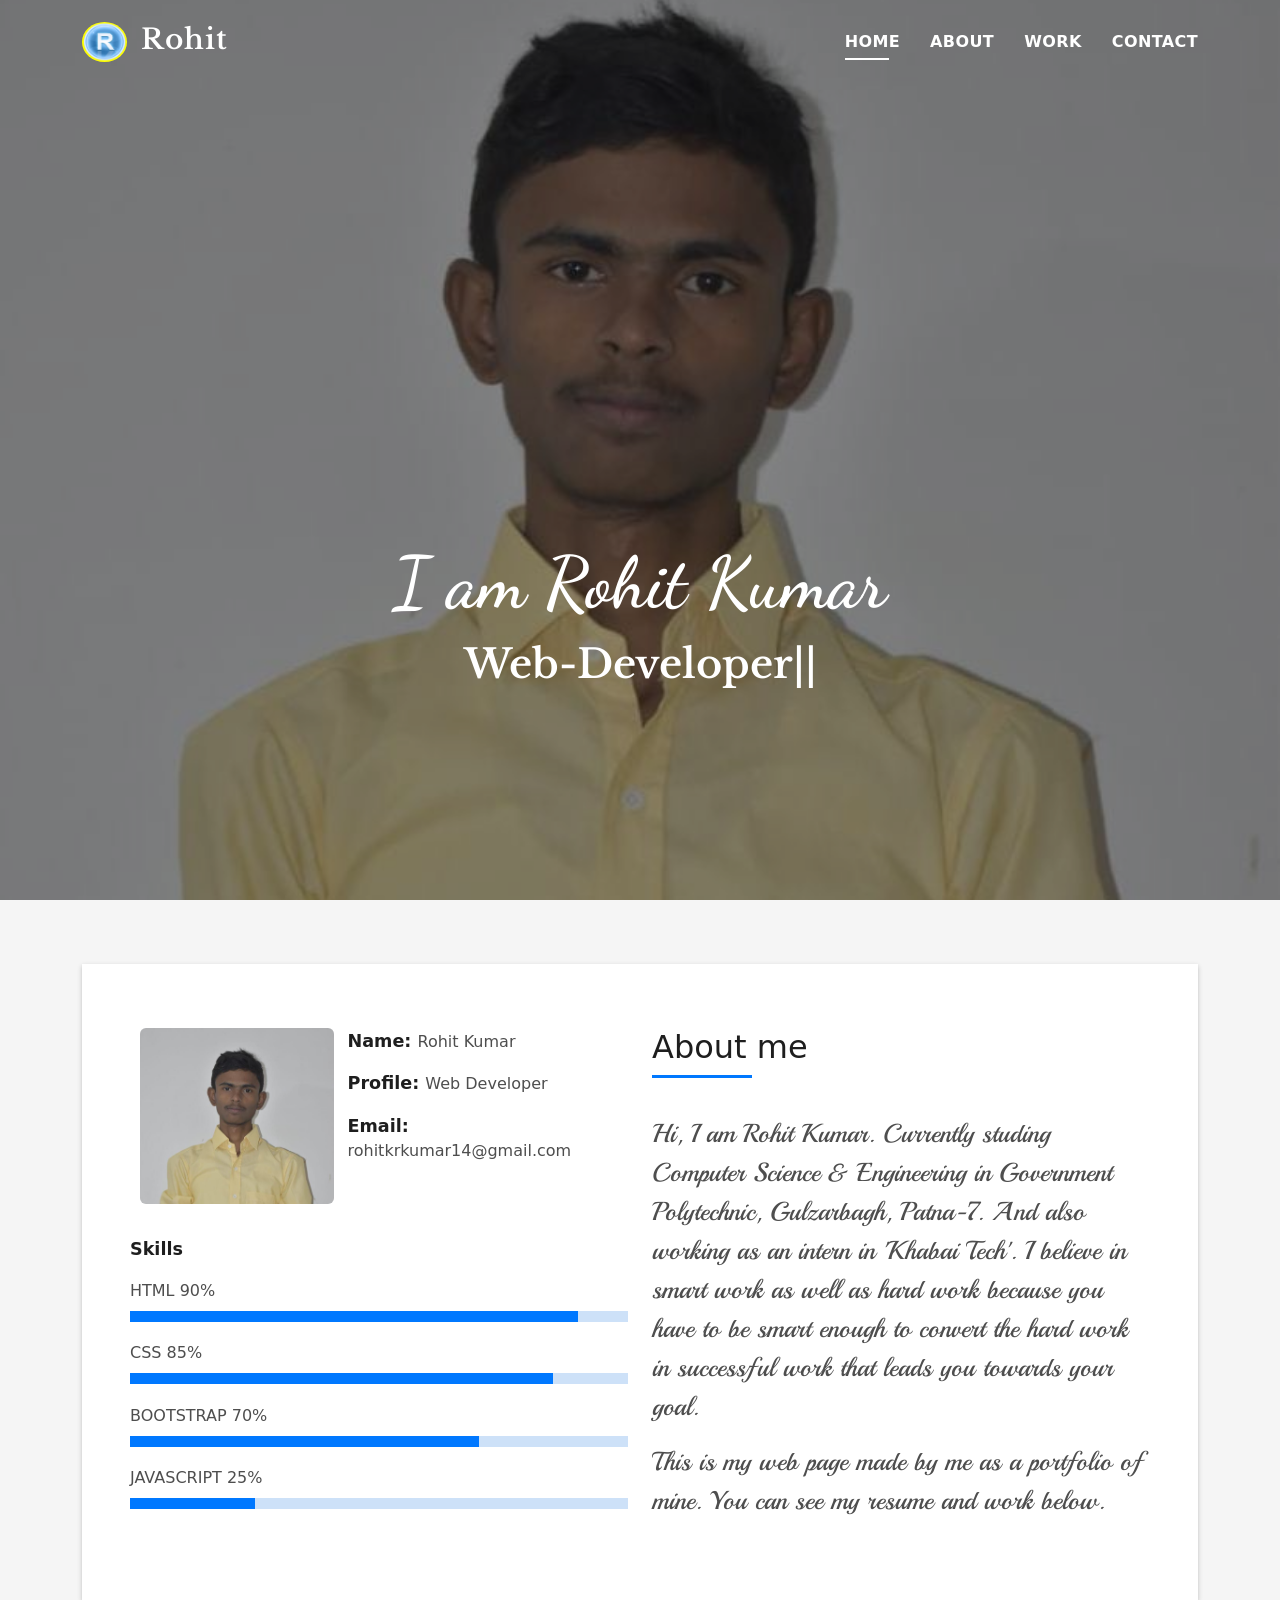
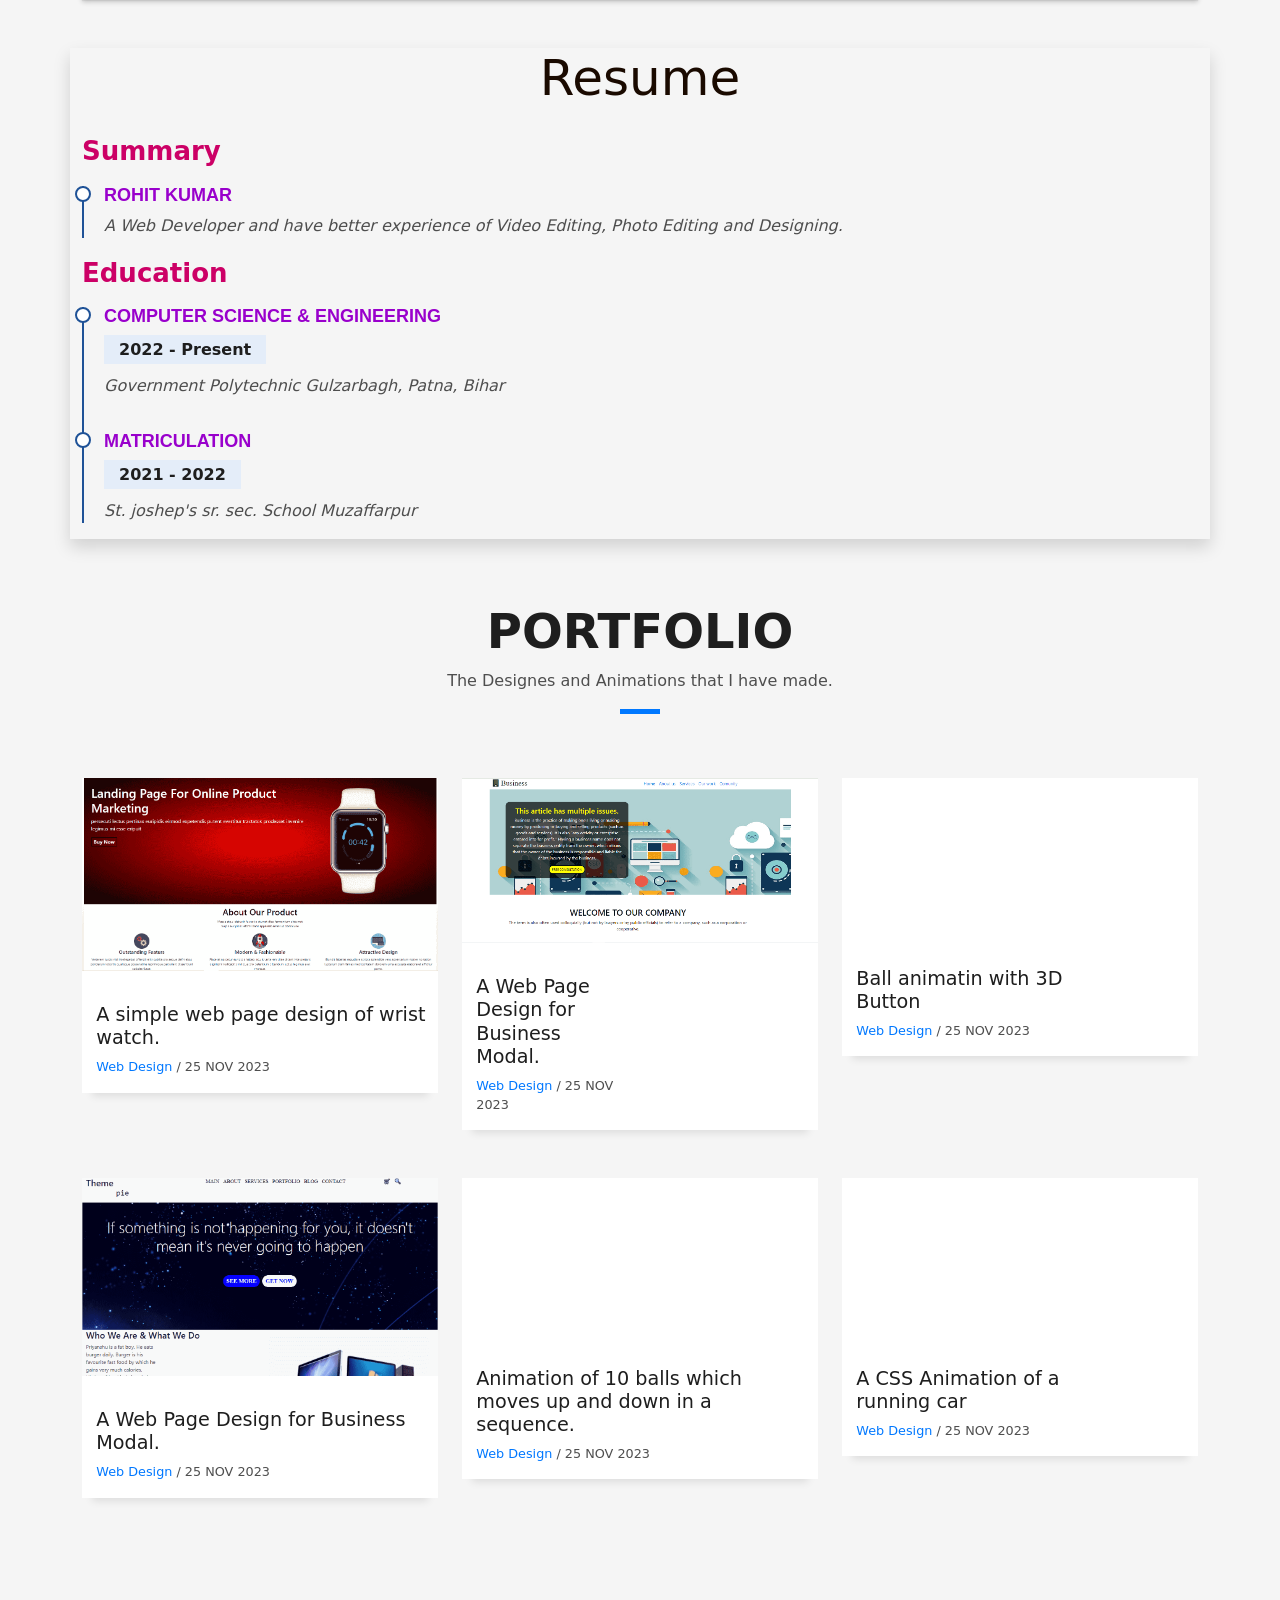
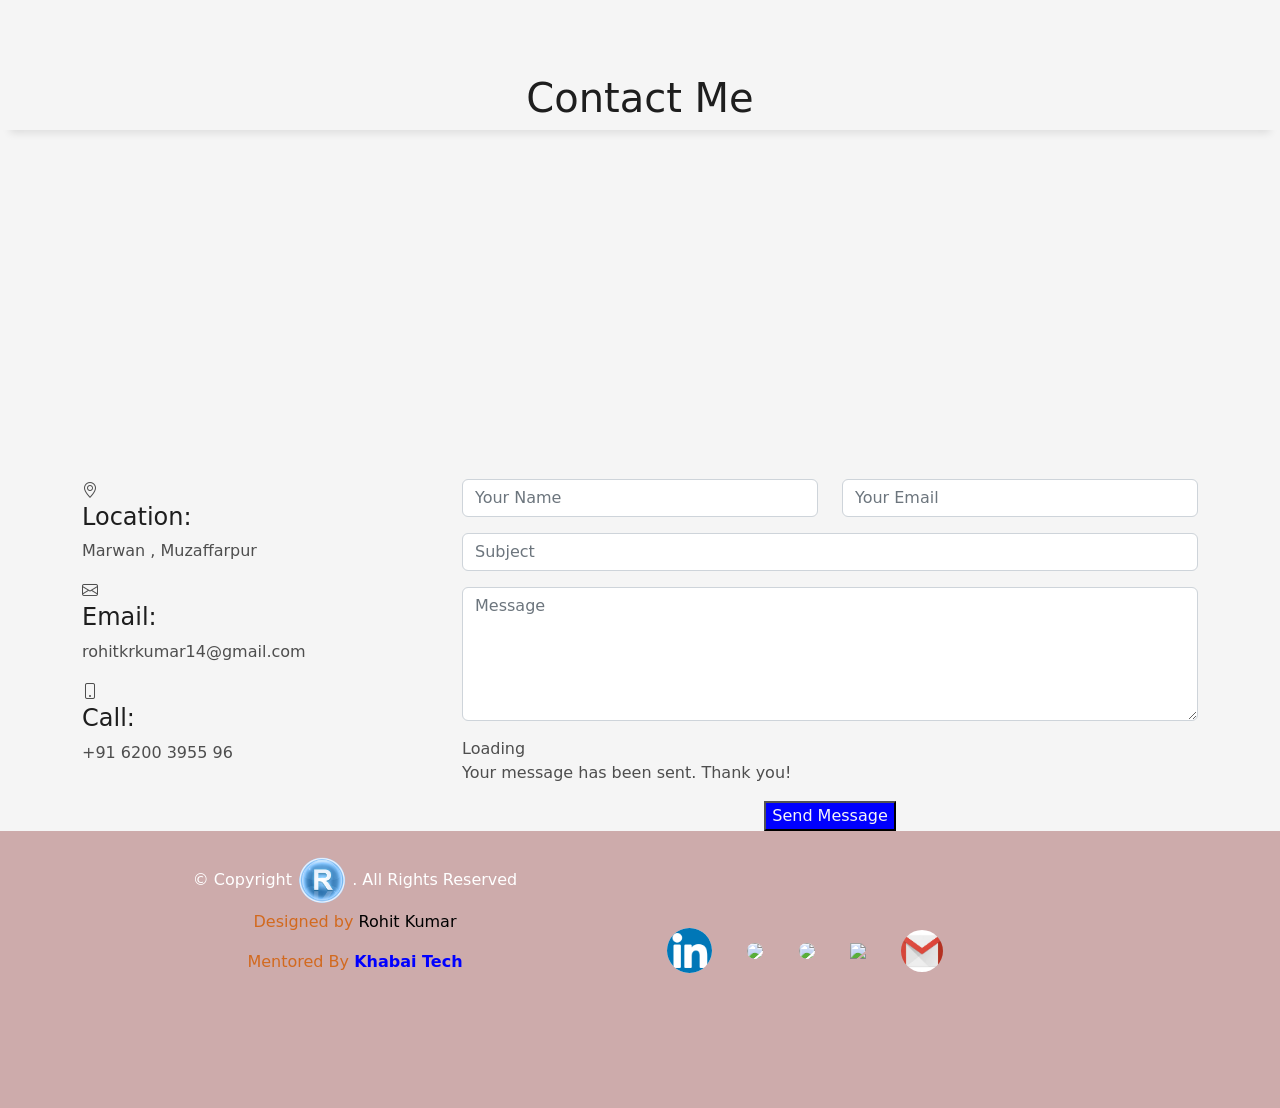
==== index.html @ 353c6ad2 "Add files via upload" ====
<!DOCTYPE html>
<html lang="en">

<head>
  <meta charset="utf-8">
  <meta content="width=device-width, initial-scale=1.0" name="viewport">
  <meta name="viewport" content="width=device-width, initial-scale=1.0">
  <title>RK </title>
  <meta content="" name="description">
  <meta content="" name="keywords">
 <!-- Favicons -->
 <link href="rohit.png" rel="icon">
 <link href="rohit.png" rel="rohit">

 
  <!-- Google Fonts -->
  <link rel="preconnect" href="https://fonts.googleapis.com"><link rel="preconnect" href="https://fonts.gstatic.com" crossorigin>
  <link href="https://fonts.googleapis.com/css2?family=Dancing+Script&family=Kaushan+Script&family=Libre+Baskerville:ital@0;1&family=Playball&family=Shrikhand&display=swap" rel="stylesheet">

  <!-- Vendor CSS Files -->
  <link href="assets/vendor/bootstrap/css/bootstrap.min.css" rel="stylesheet">
  <link href="assets/vendor/bootstrap-icons/bootstrap-icons.css" rel="stylesheet">
  <link href="assets/vendor/glightbox/css/glightbox.min.css" rel="stylesheet">
  <link href="assets/vendor/swiper/swiper-bundle.min.css" rel="stylesheet">

  <!-- Template Main CSS File -->
  <link href="assets/css/style.css" rel="stylesheet">

  
</head>

<body>
  
  <!-- ======= Header ======= -->
  <header id="header" class="fixed-top">
    <div class="container d-flex align-items-center justify-content-between">

      <h1 class="logo">
        <a href="index.html ">
        <img src="R.png" width="45px" 
        style="background-color: yellow;
         border-radius: 50%;
          margin-right: 5px;">
           Rohit
         </a>
       </h1>

      <nav id="navbar" class= "nav-menu navbar">
        <ul>
          <li><a class="nav-link scrollto active" href="#hero">Home</a></li>
          <li><a class="nav-link scrollto" href="#about">About</a></li>
          <li><a class="nav-link scrollto " href="#work">Work</a></li>
          <li><a class="nav-link scrollto" href="#contact">Contact</a></li>
        </ul>
        <i class="bi bi-list mobile-nav-toggle d-xl-none"></i>
      </nav><!-- .navbar -->


    </div>
  </header><!-- End Header -->

  <!-- ======= Hero Section ======= -->
  <div id="hero" class="hero route bg-image" style="background-image: url(rohit.png)">
    <div class="overlay-itro"></div>
    <div class="hero-content display-table">
      <div class="table-cell">
        <div class="container">
          <h1 class="hero-title " >I am Rohit Kumar</h1>
          <p class="hero-subtitle">
            <span class="typed" data-typed-items="Web-Developer,  Freelancer, web Designer "></span></p>
        </div>
      </div>
    </div>
  </div><!-- End Hero Section -->

  <main id="main">

    <!-- ======= About Section ======= -->
    <section id="about" class="about-mf sect-pt4 route">
      <div class="container">
        <div class="row">
          <div class="col-sm-12">
            <div class="box-shadow-full">
              <div class="row">
                <div class="col-md-6">
                  <div class="row">
                    <div class="col-sm-6 col-md-5">
                      <div class="about-img">
                        <img src="rohit.png" class="img-fluid rounded b-shadow-a" alt="">
                      </div>
                    </div>
                    <div class="col-sm-6 col-md-7">
                      <div class="about-info">
                        <p><span class="title-s">Name: </span>
                         <span>Rohit Kumar</span></p>
                        <p><span class="title-s">Profile: </span>
                         <span>Web Developer</span></p>
                        <p><span class="title-s">Email: </span>
                         <span>rohitkrkumar14@gmail.com</span></p>
                      </div>
                    </div>
                  </div>
                  <div class="skill-mf">
                    <p class="title-s">Skills</p>
                    <span>HTML</span>
                     <span >90%</span>
                    <div class="progress">
                      <div class="progress-bar" role="progressbar" style="width: 90%;" aria-valuenow="90" aria-valuemin="0" aria-valuemax="100">
                      </div>
                    </div>
                    <span>CSS</span>
                     <span >85%</span>
                    <div class="progress">
                      <div class="progress-bar" role="progressbar" style="width: 85%" aria-valuenow="85" aria-valuemin="0" aria-valuemax="100">
                      </div>
                    </div>
                    <span>BOOTSTRAP</span>
                   <span >70%</span>
                    <div class="progress">
                      <div class="progress-bar" role="progressbar" style="width: 70%" aria-valuenow="80" aria-valuemin="0" aria-valuemax="100">
                      </div>
                    </div>
                    <span>JAVASCRIPT</span> 
                    <span >25%</span>
                    <div class="progress">
                      <div class="progress-bar" role="progressbar" style="width: 25%" aria-valuenow="20" aria-valuemin="0" aria-valuemax="100">
                      </div>
                    </div>
                  </div>
                </div>
                <div class="col-md-6">
                  <div class="about-me pt-4 pt-md-0">
                    <div class="title-box-2">
                      <h5 class="title-left">
                        About me
                      </h5>
                    </div>
                    <p class="lead">
                      Hi, I am Rohit Kumar. Currently studing Computer Science & Engineering in Government Polytechnic, Gulzarbagh, Patna-7.
                      And also working as an intern in 'Khabai Tech'.
                      I believe in smart work as well as hard work because you have to be smart enough to convert the hard work in successful work that leads you towards your goal.
                    </p>
                    <p class="lead">
                      This is my web page made by me as a portfolio of mine. You can see my resume and work below.
                    </p>
                  </div>
                </div>
              </div>
            </div>
          </div>
        </div>
      </div>
    </section><!-- End About Section -->

    <!-- ======= Resume Section ======= -->
    <section id="resume" class="resume">
      <div class="container shadow">

        <div class="section-title">
          <h2>Resume</h2>
        </div>

        <div class="row">
          <div class="col-lg-12" data-aos="fade-up">
            <h3 class="resume-title">Summary</h3>
            <div class="resume-item pb-0">
              <h4>Rohit Kumar</h4>
              <p><em>A Web Developer and have better experience of Video Editing, Photo Editing and Designing. </em></p>
            </div>

            <h3 class="resume-title">Education</h3>
            <div class="resume-item">
              <h4>Computer Science & Engineering</h4>
              <h5>2022 - Present </h5>
              <p><em>Government Polytechnic Gulzarbagh, Patna, Bihar</em></p>
            </div>
            <div class="resume-item">
              <h4>Matriculation</h4>
              <h5>2021 - 2022</h5>
              <p><em>St. joshep's sr. sec. School Muzaffarpur </em></p>
            </div>
          </div>
    </section><!-- End Resume Section -->


     <!-- ======= Portfolio Section ======= -->
     <section id="work" class="portfolio-mf sect-pt4 route">
        <div class="container">
          <div class="row">
            <div class="col-sm-12">
              <div class="title-box text-center">
                <h3 class="title-a">
                  PORTFOLIO
                </h3>
                <p class="subtitle-a">
                  The Designes and Animations that I have made. 
                </p>
                <div class="line-mf"></div>
              </div>
            </div>
          </div>
  
          <div class="row">
            <div class="col-md-4">
              <div class="work-box">
                <a href="web development/task 17.html" data-gallery="portfolioGallery" class="portfolio-lightbox">
                  <div class="work-img">
                    <img src="web development/image/img2.png" alt="" class="img-fluid">
                  </div>
                </a>
                <div class="work-content">
                  <div class="row">
                    <div class="col-sm-12">
                      <h3 class="w-title">A simple web page design of wrist watch.</h3>
                      <div class="w-more">
                        <span class="w-ctegory">Web Design</span> / <span class="w-date">25 NOV 2023</span>
                      </div>
                    </div>
                  </div>
                </div>
              </div>
            </div>
  
            <div class="col-md-4">
              <div class="work-box">
                <a href="web development/task 18.html" data-gallery="portfolioGallery" class="portfolio-lightbox">
                  <div class="work-img">
                    <img src="web development/image/img3.png" alt="" class="img-fluid">
                  </div>
                </a>
                <div class="work-content">
                  <div class="row">
                    <div class="col-sm-6">
                      <h3 class="w-title">A Web Page Design for Business Modal. </h3>
                      <div class="w-more">
                        <span class="w-ctegory">Web Design</span> / <span class="w-date">25 NOV 2023
                        </span>
                      </div>
                    </div>
                  </div>
                </div>
              </div>
            </div>
  
            <div class="col-md-4">
              <div class="work-box">
                <a href="web development\9.html" data-gallery="portfolioGallery" class="portfolio-lightbox">
                  <div class="work-img">
                    <video src="web development/video/video3.mp4" alt="" class="img-fluid" autoplay loop muted >
                  </div>
                </a>
                <div class="work-content">
                  <div class="row">
                    <div class="col-sm-8">
                      <h2 class="w-title">Ball animatin with 3D Button</h2>
                      <div class="w-more">
                        <span class="w-ctegory">Web Design</span> / <span class="w-date">25 NOV 2023</span>
                      </div>



                    </div>
                  </div>
                </div>
              </div>
            </div>
  
            <div class="col-md-4">
              <div class="work-box">
                <a href="web development/task 16.html"  data-gallery="portfolioGallery" class="portfolio-lightbox">
                  <div class="work-img">
                    <img src="web development/image/img4.png" alt="" class="img-fluid">
                  </div>
                </a>
                <div class="work-content">
                  <div class="row">
                    <div class="col-sm-12">
                      <h3 class="w-title">A Web Page Design for Business Modal.</h3>
                      <div class="w-more">
                        <span class="w-ctegory">Web Design</span> / <span class="w-date">25 NOV 2023</span>
                      </div>
                    </div>
                  </div>
                </div>
              </div>
            </div>
  
            <div class="col-md-4">
              <div class="work-box">
                <a href="web development/\animation.html" data-gallery="portfolioGallery" class="portfolio-lightbox">
                  <div class="work-img">
                    <video src="web development/video/video 1.mp4" alt="" class="img-fluid" autoplay loop muted>
                  </div>
                </a>
                <div class="work-content">
                  <div class="row">
                    <div class="col-sm-12">
                      <h2 class="w-title">Animation of 10 balls which moves up and down in a sequence.</h2>
                      <div class="w-more">
                        <span class="w-ctegory">Web Design</span> / <span class="w-date">25 NOV 2023</span>
                      </div>
                    </div>
                  </div>
                </div>
              </div>
            </div>
  
            <div class="col-md-4">
              <div class="work-box">
                <a href="web development/Car Animation/runningcar.html" data-gallery="portfolioGallery" class="portfolio-lightbox">
                  <div class="work-img">
                    <video src="web development\video\video2.mp4" alt="" class="img-fluid" autoplay loop muted >
                  </div>
                </a>
                <div class="work-content">
                  <div class="row">
                    <div class="col-sm-8">
                      <h2 class="w-title">A CSS Animation of a running car</h2>
                      <div class="w-more">
                        <span class="w-ctegory">Web Design</span> / <span class="w-date">25 NOV 2023</span>
                      </div>
                    </div>
                  </div>
                </div>
              </div>
            </div>
          </div>
        </div>
      </section><!-- End Portfolio Section -->
  
 
    
    <!-- ======= Contact Section ======= -->
    <section id="contact" 
    class="paralax-mf footer-paralax bg-image sect-mt4 route"
     style="background-image: url(assets/img/overlay-bg.jpg)">
    <div class="container">
      <div class="row">
        <div class="col-md-12 text-center">
          <a href="https://forms.gle/oG49TF4eo2z2kjm16" target="_blank">
            <h5 style="font-size: 40px;"> Contact Me</h5> 
          </a>

        </div>
      </div>
    </div>
  </section><!-- End Contact Section -->

  </main><!-- End #main -->



  <main id="main">

    <!-- ======= Contact Section ======= -->
    <section id="contact" class="contact">
      <div class="container" data-aos="fade-up">
<br>
        <div>
          <iframe style="border:0; width: 100%; height: 270px;" src="https://www.google.com/maps/embed?pb=!1m18!1m12!1m3!1d14331.11323734601!2d85.25343724571246!3d26.10615445289122!2m3!1f0!2f0!3f0!3m2!1i1024!2i768!4f13.1!3m3!1m2!1s0x39ed3d7870c22b85%3A0xbe3c3d494495d2d5!2sMarwan%2C%20Bihar%20843005!5e0!3m2!1sen!2sin!4v1701175951190!5m2!1sen!2sin" frameborder="0" allowfullscreen></iframe>
        </div>

        <div class="row mt-5">

          <div class="col-lg-4">
            <div class="info">
              <div class="address">
                <i class="bi bi-geo-alt"></i>
                <h4>Location:</h4>
                <p>Marwan , Muzaffarpur</p>
              </div>

              <div class="email">
                <i class="bi bi-envelope"></i>
                <h4>Email:</h4>
                <p>rohitkrkumar14@gmail.com</p>
              </div>

              <div class="phone">
                <i class="bi bi-phone"></i>
                <h4>Call:</h4>
                <p>+91 6200 3955 96</p>
              </div>

            </div>

          </div>

          <div class="col-lg-8 mt-5 mt-lg-0">

            <form action="forms/contact.php" method="post" role="form" class="php-email-form">
              <div class="row">
                <div class="col-md-6 form-group">
                  <input type="text" name="name" class="form-control" id="name" placeholder="Your Name" required>
                </div>
                <div class="col-md-6 form-group mt-3 mt-md-0">
                  <input type="email" class="form-control" name="email" id="email" placeholder="Your Email" required>
                </div>
              </div>
              <div class="form-group mt-3">
                <input type="text" class="form-control" name="subject" id="subject" placeholder="Subject" required>
              </div>
              <div class="form-group mt-3">
                <textarea class="form-control" name="message" rows="5" placeholder="Message" required></textarea>
              </div>
              <div class="my-3">
                <div class="loading">Loading</div>
                <div class="error-message"></div>
                <div class="sent-message">Your message has been sent. Thank you!</div>
              </div>
              <div class="text-center"><button style="background-color: blue; color:whitesmoke;"  type="submit">Send Message</button></div>
            </form>

          </div>

        </div>

      </div>
    </section><!-- End Contact Section -->

  </main>
  <footer 
style="background-color: rgb(205, 171, 171)">
<div class="container">
  <div class="row" >
    <div class="col-sm-6">
      <div class="copyright-box">
     
        <p class="copyright">&copy; Copyright <a href="#"> 
      <img id="logo" src="R.png" width="50px">
        </a> . All Rights Reserved</p>
        <div class="credits" style="color: chocolate;">
          Designed by <font color="black">Rohit Kumar</font>
        </p>
        <p> Mentored By 
          <a href="https://khabaitech.com/" target="_blank" style="color: blue;">
            Khabai Tech
          </a> 
        </p>
      
</div>

</div>
</div>
</div>
</div>
    <div id="social_media" class="col-sm-6 pt-5">
      <a href="https://www.linkedin.com/in/rohit-kumar-72b9a329a?utm_source=share&utm_campaign=share_via&utm_content=profile&utm_medium=android_app"  target="_blank">
     <img style="background: white; border-radius:50px" 
        src="LINKDIN.png" height ="45px">
      </a>
      <a href="https://www.instagram.com/" target="_blank">
      <img  style="background: white; border-radius:50px" 
      src="https://cdn.pixabay.com/photo/2021/06/15/12/17/instagram-6338401_1280.png" width="42px">
     </a>
     <a href="https://twitter.com/i/flow/login?input_flow_data=%7B%22requested_variant%22%3A%22eyJsYW5nIjoiZW4ifQ%3D%3D%22%7D" target="_blank">
      <img  style="background: white; border-radius:50px" 
     src="https://e1.pngegg.com/pngimages/20/649/png-clipart-twitter-os-x-yosemite-icon-twitter-tweeter-logo-thumbnail.png" width="42px">
      </a>
     <a href="https://www.facebook.com/" target="_blank">
        <img src="https://upload.wikimedia.org/wikipedia/commons/thumb/0/05/Facebook_Logo_%282019%29.png/1024px-Facebook_Logo_%282019%29.png" width="42px">
</a>
</a>
<a href="mailto:rohitkrkumar14@gmail.com" target="_blank">
<img  style="background: white; border-radius:50px"
src="[data-uri]" width="42px">  
</a>
 </div>
    </div>
  </div>

</footer>



  <div id="preloader"></div>
  <a href="#" class="back-to-top d-flex align-items-center justify-content-center"><i class="bi bi-arrow-up-short"></i></a>

  <!-- Vendor JS Files -->
  <script src="assets/vendor/glightbox/js/glightbox.min.js"></script>
  <script src="assets/vendor/typed.js/typed.min.js"></script>

  <!-- Template Main JS File -->
  <script src="assets/js/main.js"></script>


  
<div id="preloader"></div>
<a href="#" class="back-to-top d-flex align-items-center justify-content-center">
  <i class="bi bi-arrow-up-short"></i></a>


  <!-- Vendor JS Files -->
  <script src="assets/vendor/purecounter/purecounter_vanilla.js"></script>
  <script src="assets/vendor/aos/aos.js"></script>
  <script src="assets/vendor/bootstrap/js/bootstrap.bundle.min.js"></script>
  <script src="assets/vendor/glightbox/js/glightbox.min.js"></script>
  <script src="assets/vendor/isotope-layout/isotope.pkgd.min.js"></script>
  <script src="assets/vendor/swiper/swiper-bundle.min.js"></script>
  <script src="assets/vendor/waypoints/noframework.waypoints.js"></script>
  <script src="assets/vendor/php-email-form/validate.js"></script>

  <!-- Template Main JS File -->
  <script src="assets/js/main.js"></script>


 
</body>
</html>
---- assets/css/style.css ----
/**
* Template Name: DevFolio
/*--------------------------------------------------------------
# General
--------------------------------------------------------------*/
body {
  background-color: #f5f5f5;
  color: #4e4e4e;
}

h1,
h2,
h3,
h4,
h5,
h6 {
  color: #1e1e1e;
}

a {
  color: #1e1e1e;
  text-decoration: none;
  transition: all 0.5s ease-in-out;
}

a:hover {
  color: #0078ff;
  text-decoration: none;
  transition: all 0.5s ease-in-out;
}

.p-r {
  position: relative;
}

.color-a {
  text-decoration: none;
  color: #0078ff;
}

.color-d {
  color: #f5f5f5;
}

.color-text-a {
  text-decoration: none;
  color: #4e4e4e;
}

.box-shadow,
.card-blog,
.work-box,
.service-box,
.paralax-mf {
  box-shadow: 0 13px 8px -10px rgba(0, 0, 0, 0.1);
}

.box-shadow-a,
.button:hover {
  text-decoration: none;
  box-shadow: 0 0 0 4px #cde1f8;
}

.display-5 {
  font-size: 2.5rem;
  font-weight: 300;
  line-height: 1.1;
}

.display-6 {
  font-size: 2rem;
  font-weight: 300;
  line-height: 1.1;
}

.avatar {
  width: 32px;
  height: 32px;
  margin-right: 4px;
  overflow: hidden;
}

.bg-image {
  background-repeat: no-repeat;
  background-attachment: fixed;
  background-size: cover;
  background-position: center center;
}

@media (max-width: 1024px) {
  .bg-image {
    background-attachment: fixed;
  }
}

.overlay-mf {
  background-color: #0078ff;
}

.overlay-mf {
  position: absolute;
  top: 0;
  left: 0px;
  padding: 0;
  height: 100%;
  width: 100%;
  opacity: 0.7;
}

.paralax-mf {
  position: relative;
  padding: 8rem 0;
}

.display-table {
  width: 100%;
  height: 100%;
  display: table;
}

.table-cell {
  display: table-cell;
  vertical-align: middle;
}

/*--/ Sections /--*/
.sect-4 {
  padding: 4rem 0;
}

.sect-pt4 {
  padding-top: 4rem;
}

.sect-mt4 {
  margin-top: 4rem;
}

/*--/ Title s /--*/
.title-s {
  font-weight: 600;
  color: #1e1e1e;
  font-size: 1.1rem;
}

/*--/ Title A /--*/
.title-box {
  margin-bottom: 4rem;
}

.title-a {
  text-decoration: none;
  font-size: 3rem;
  font-weight: bold;
  text-transform: uppercase;
}

.subtitle-a {
  text-decoration: none;
  color: #4e4e4e;
}

.line-mf {
  width: 40px;
  height: 5px;
  background-color: #0078ff;
  margin: 0 auto;
}

/*--/ Title Left /--*/
.title-box-2 {
  margin-bottom: 3rem;
}

.title-left {
  font-size: 2rem;
  position: relative;
}

.title-left:before {
  content: "";
  position: absolute;
  height: 3px;
  background-color: #0078ff;
  width: 100px;
  bottom: -12px;
}

/*------/ Box /------*/
.box-pl2 {
  padding-left: 2rem;
}

.box-shadow-full {
  padding: 3rem 1.25rem;
  position: relative;
  background-color: #fff;
  margin-bottom: 3rem;
  z-index: 2;
  box-shadow: 0 1px 1px 0 rgba(0, 0, 0, 0.06), 0 2px 5px 0 rgba(0, 0, 0, 0.2);
}

@media (min-width: 768px) {
  .box-shadow-full {
    padding: 3rem;
  }
}

/*------/ Socials /------*/
.socials {
  padding: 1.5rem 0;
}

.socials ul li {
  display: inline-block;
}

.socials .ico-circle {
  height: 40px;
  width: 40px;
  font-size: 1.2rem;
  border-radius: 50%;
  line-height: 1.6;
  margin: 0 15px 0 0;
  box-shadow: 0 0 0 3px #0078ff;
  transition: all 500ms ease;
}

.socials .ico-circle:hover {
  background-color: #0078ff;
  color: #fff;
  box-shadow: 0 0 0 3px #cde1f8;
  transition: all 500ms ease;
}

/*------/ Ul resect /------*/
.ul-resect,
.widget-tags ul,
.widget-sidebar .list-sidebar,
.box-comments .list-comments,
.blog-wrapper .post-meta ul,
.list-ico,
.socials ul {
  list-style: none;
  padding-left: 0;
  margin-bottom: 0;
}

.list-ico {
  line-height: 2;
}

.list-ico span {
  color: #0078ff;
  margin-right: 10px;
}

/*------/ Ico Circle /------*/
.ico-circle {
  height: 100px;
  width: 100px;
  font-size: 2rem;
  border-radius: 50%;
  line-height: 1.55;
  margin: 0 auto;
  text-align: center;
  box-shadow: 0 0 0 10px #0078ff;
  display: block;
}

/*------/ Owl Carousel /------*/
.owl-theme .owl-dots {
  text-align: center;
  margin-top: 18px;
}

.owl-theme .owl-dots .owl-dot {
  display: inline-block;
}

.owl-theme .owl-dots .owl-dot span {
  width: 18px;
  height: 7px;
  margin: 5px 5px;
  background: #cde1f8;
  border: 0px solid #cde1f8;
  display: block;
  transition: all 0.6s ease-in-out;
  cursor: pointer;
}

.owl-theme .owl-dots .owl-dot:hover span {
  background-color: #cde1f8;
}

.owl-theme .owl-dots .owl-dot.active span {
  background-color: #1B1B1B;
  width: 25px;
}

/*--/ Scrolltop s /--*/
.scrolltop-mf {
  position: relative;
  display: none;
}

.scrolltop-mf span {
  z-index: 999;
  position: fixed;
  width: 42px;
  height: 42px;
  background-color: #0078ff;
  opacity: 0.7;
  font-size: 1.6rem;
  line-height: 1.5;
  text-align: center;
  color: #fff;
  top: auto;
  left: auto;
  right: 30px;
  bottom: 50px;
  cursor: pointer;
  border-radius: 50%;
}

/*--------------------------------------------------------------
# Back to top button
--------------------------------------------------------------*/
.back-to-top {
  position: fixed;
  visibility: hidden;
  opacity: 0;
  right: 15px;
  bottom: 15px;
  z-index: 996;
  background: #0078ff;
  width: 40px;
  height: 40px;
  border-radius: 50px;
  transition: all 0.4s;
}

.back-to-top i {
  font-size: 28px;
  color: #fff;
  line-height: 0;
}

.back-to-top:hover {
  background: #298eff;
  color: #fff;
}

.back-to-top.active {
  visibility: visible;
  opacity: 1;
}

/*--------------------------------------------------------------
# Header
--------------------------------------------------------------*/
#header {
  transition: all 0.5s;
  z-index: 997;
  padding: 20px 0;
}

#header .logo {
  font-size: 28px;
  margin: 0;
  padding: 0;
  font-weight: 600;
  letter-spacing: 1px;
}

#header .logo a {
  color: #fff;
}

#header .logo img {
  max-height: 40px;
}

#header.header-scrolled {
  background: rgba(0, 0, 0, 0.9);
  padding: 12px 0;
}
header h1{
 font-family: 'Libre Baskerville', serif;
}

/*--------------------------------------------------------------
# Navigation Menu
--------------------------------------------------------------*/
/**
* Desktop Navigation 
*/
.navbar {
  padding: 0;
}

.navbar ul {
  margin: 0;
  padding: 0;
  display: flex;
  list-style: none;
  align-items: center;
}

.navbar li {
  position: relative;
}

.navbar>ul>li {
  white-space: nowrap;
  padding: 10px 0 10px 30px;
}

.navbar a,
.navbar a:focus {
  display: flex;
  align-items: center;
  justify-content: space-between;
  color: #fff;
  font-size: 16px;
  font-weight: 600;
  padding: 0;
  white-space: nowrap;
  transition: 0.3s;
  letter-spacing: 0.4px;
  position: relative;
  text-transform: uppercase;
}

.navbar a i,
.navbar a:focus i {
  font-size: 12px;
  line-height: 0;
  margin-left: 5px;
}

.navbar>ul>li>a:before {
  content: "";
  position: absolute;
  width: 100%;
  height: 2px;
  bottom: -6px;
  left: 0;
  width: 0;
  background-color: #fff;
  visibility: hidden;
  transition: all 0.3s ease-in-out 0s;
}

.navbar a:hover:before,
.navbar li:hover>a:before,
.navbar .active:before {
  visibility: visible;
  width: 80%;
}

.navbar a:hover,
.navbar .active,
.navbar .active:focus,
.navbar li:hover>a {
  color: #fff;
}

.navbar .dropdown ul {
  display: block;
  position: absolute;
  left: 30px;
  top: calc(100% + 30px);
  margin: 0;
  padding: 10px 0;
  z-index: 99;
  opacity: 0;
  visibility: hidden;
  background: #fff;
  box-shadow: 0px 0px 30px rgba(127, 137, 161, 0.25);
  transition: 0.3s;
}

.navbar .dropdown ul li {
  min-width: 200px;
}

.navbar .dropdown ul a {
  padding: 10px 20px;
  font-size: 14px;
  text-transform: none;
  color: #4e4e4e;
}

.navbar .dropdown ul a i {
  font-size: 12px;
}

.navbar .dropdown ul a:hover,
.navbar .dropdown ul .active:hover,
.navbar .dropdown ul li:hover>a {
  color: #0078ff;
}

.navbar .dropdown:hover>ul {
  opacity: 1;
  top: 100%;
  visibility: visible;
}

.navbar .dropdown .dropdown ul {
  top: 0;
  left: calc(100% - 30px);
  visibility: hidden;
}

.navbar .dropdown .dropdown:hover>ul {
  opacity: 1;
  top: 0;
  left: 100%;
  visibility: visible;
}

@media (max-width: 1366px) {
  .navbar .dropdown .dropdown ul {
    left: -90%;
  }

  .navbar .dropdown .dropdown:hover>ul {
    left: -100%;
  }
}

/**
* Mobile Navigation 
*/
.mobile-nav-toggle {
  color: #fff;
  font-size: 28px;
  cursor: pointer;
  display: none;
  line-height: 0;
  transition: 0.5s;
}

@media (max-width: 991px) {
  .mobile-nav-toggle {
    display: block;
  }

  .navbar ul {
    display: none;
  }
}

.navbar-mobile {
  position: fixed;
  overflow: hidden;
  top: 0;
  right: 0;
  left: 0;
  bottom: 0;
  background: rgba(78, 78, 78, 0.9);
  transition: 0.3s;
  z-index: 999;
}

.navbar-mobile .mobile-nav-toggle {
  position: absolute;
  top: 15px;
  right: 15px;
}

.navbar-mobile ul {
  display: block;
  position: absolute;
  top: 55px;
  right: 15px;
  bottom: 15px;
  left: 15px;
  padding: 10px 0;
  background-color: black;
  overflow-y: auto;
  transition: 0.3s;
}

.navbar-mobile>ul>li {
  padding: 0;
}

.navbar-mobile a:hover:before,
.navbar-mobile li:hover>a:before,
.navbar-mobile .active:before {
  visibility: hidden;
}

.navbar-mobile a,
.navbar-mobile a:focus {
  padding: 10px 20px;
  font-size: 15px;
  color: #4e4e4e;
}

.navbar-mobile a:hover,
.navbar-mobile .active,
.navbar-mobile li:hover>a {
  color: #0078ff;
}

.navbar-mobile .getstarted,
.navbar-mobile .getstarted:focus {
  margin: 15px;
}

.navbar-mobile .dropdown ul {
  position: static;
  display: none;
  margin: 10px 20px;
  padding: 10px 0;
  z-index: 99;
  opacity: 1;
  visibility: visible;
  background: #fff;
  box-shadow: 0px 0px 30px rgba(127, 137, 161, 0.25);
}

.navbar-mobile .dropdown ul li {
  min-width: 200px;
}

.navbar-mobile .dropdown ul a {
  padding: 10px 20px;
}

.navbar-mobile .dropdown ul a i {
  font-size: 12px;
}

.navbar-mobile .dropdown ul a:hover,
.navbar-mobile .dropdown ul .active:hover,
.navbar-mobile .dropdown ul li:hover>a {
  color: #0078ff;
}

.navbar-mobile .dropdown>.dropdown-active {
  display: block;
}

/*--------------------------------------------------------------
# Hero Section
--------------------------------------------------------------*/
.hero {
  height: 100vh;
  position:relative;
  color: #fff;
}
 

.hero .hero-content {
  text-align: center;
  position: absolute;
}

.hero .overlay-itro {
  background-color: rgba(0, 0, 0, 0.4);
  position: absolute;
  top: 0;
   left: 0px;
  padding: 0;
  height: 100%;
  width: 100%;
  opacity: 0.9;
}

.hero .hero-title {
  padding-top: 350px;
  color: #fff;
  font-weight: 600;
  font-size: 3rem;
  font-family: 'Dancing Script', cursive;
}

@media (min-width: 768px) {
  .hero .hero-title {
    font-size: 4.5rem;
  }
}

.hero .hero-subtitle {
  font-size: 1.5rem;
  font-weight: 600;
  font-family: 'Libre Baskerville', serif;
}

@media (min-width: 768px) {
  .hero .hero-subtitle {
    font-size: 2.5rem;
  }
}

.hero .text-slider-items {
  display: none;
}

.hero-single {
  height: 350px;
}

.hero-single .hero-content {
  margin-top: 30px;
}

.hero-single .hero-title {
  text-transform: uppercase;
  font-size: 3rem;
}

@media (min-width: 768px) {
  .hero-single .hero-title {
    font-size: 3.5rem;
  }
}

.hero-single .breadcrumb {
  background-color: transparent;
  color: #0078ff;
}

.hero-single .breadcrumb .breadcrumb-item:before {
  color: #cde1f8;
}

.hero-single .breadcrumb .breadcrumb-item.active {
  color: #cde1f8;
}

.hero-single .breadcrumb a {
  color: #fff;
}

/*--------------------------------------------------------------
# About
--------------------------------------------------------------*/
.about-mf .box-shadow-full {
  padding-top: 4rem;
  padding-bottom: 4rem;
}

.about-mf .about-img {
  margin-bottom: 2rem;
}

.about-mf .about-img img {
  margin-left: 10px;
}

@media (min-width: 767px) {
  .about-mf .box-pl2 {
    margin-top: 3rem;
    padding-left: 0rem;
  }
}

.skill-mf span {
  color: #4e4e4e;
}

.skill-mf .progress {
  background-color: #cde1f8;
  margin: 0.5rem 0 1.2rem 0;
  border-radius: 0;
  height: 0.7rem;
}

.skill-mf .progress .progress-bar {
  height: 0.7rem;
  background-color: #0078ff;
}
.lead{
  font-size: 26px;
  font-family: 'Playball', cursive;
}
/*--------------------------------------------------------------
# Resume
--------------------------------------------------------------*/
.resume h2 {
  color:   #1a0a00;
  font-size: 50px;
  text-align: center;
}
.resume .resume-title {
  font-size: 26px;
  font-weight: 700;
  margin-top: 20px;
  margin-bottom: 20px;
  color: #cc0066;
}

.resume .resume-item {
  padding: 0 0 20px 20px;
  margin-top: -2px;
  border-left: 2px solid #1f5297;
  position: relative;
}

.resume .resume-item h4 {
  line-height: 18px;
  font-size: 18px;
  font-weight: 600;
  text-transform: uppercase;
  font-family: "Poppins", sans-serif;
  color: #9900cc;
  margin-bottom: 10px;
}

.resume .resume-item h5 {
  font-size: 16px;
  background: #e4edf9;
  padding: 5px 15px;
  display: inline-block;
  font-weight: 600;
  margin-bottom: 10px;
}

.resume .resume-item ul {
  padding-left: 20px;
}

.resume .resume-item ul li {
  padding-bottom: 10px;
}

.resume .resume-item:last-child {
  padding-bottom: 0;
}

.resume .resume-item::before {
  content: "";
  position: absolute;
  width: 16px;
  height: 16px;
  border-radius: 50px;
  left: -9px;
  top: 0;
  background: #fff;
  border: 2px solid #1f5297;
}
/*--------------------------------------------------------------
# Portfolio
--------------------------------------------------------------*/
.work-box {
  margin-bottom: 3rem;
  -webkit-backface-visibility: hidden;
  backface-visibility: hidden;
  background-color: #fff;
}

.work-box:hover img,.work-box:hover video{
  transform: scale(1.3);
}

.work-img {
  display: block;
  overflow: hidden ;
}

.work-img img,.work-img video {
  transition: all 1s;
}

.work-content {
  padding: 2rem 3% 1rem 4%;
}

.work-content .w-more {
  color: #4e4e4e;
  font-size: 0.8rem;
}

.work-content .w-more .w-ctegory {
  color: #0078ff;
}

.work-content .w-like {
  font-size: 2.5rem;
  color: #0078ff;
  float: right;
}

.work-content .w-like a {
  color: #0078ff;
}

.work-content .w-like .num-like {
  font-size: 0.7rem;
}

.w-title {
  font-size: 1.2rem;
}

/*--------------------------------------------------------------
# Contact
--------------------------------------------------------------*/
.footer-paralax {
  padding: 4rem 0 0 0;
}

.contact-mf {
  margin-top: 4rem;
}

/*--------------------------------------------------------------
# Footer
--------------------------------------------------------------*/
footer {
  text-align: center;
  color: white;
  padding: 25px 0;
}

footer .copyright {
  margin-bottom: 0.3rem;
}

footer .credits {
  margin-bottom: 0;
}

footer .credits a {
  color: yellow;
  font-weight: bold;
}
#social_media a{
  margin-right: 30px;
  position:relative;
   left: 500px;
   bottom: 110px;

}
#social_media img:hover{
  transform: scale(1.1);
  background: black;
  border-radius: 50%;
  border: 1px solid white;
  padding: 15px;
  box-shadow: 0px 0px 5px 5px rgba(0, 0, 0, 0.4);
}
#logo:hover{
  transform: scale(1.08);
  background: white;
  border-radius: 50%;
  border: 1px solid black;
  box-shadow: 0px 0px 5px 5px rgba(0, 0, 0, 0.4);
}
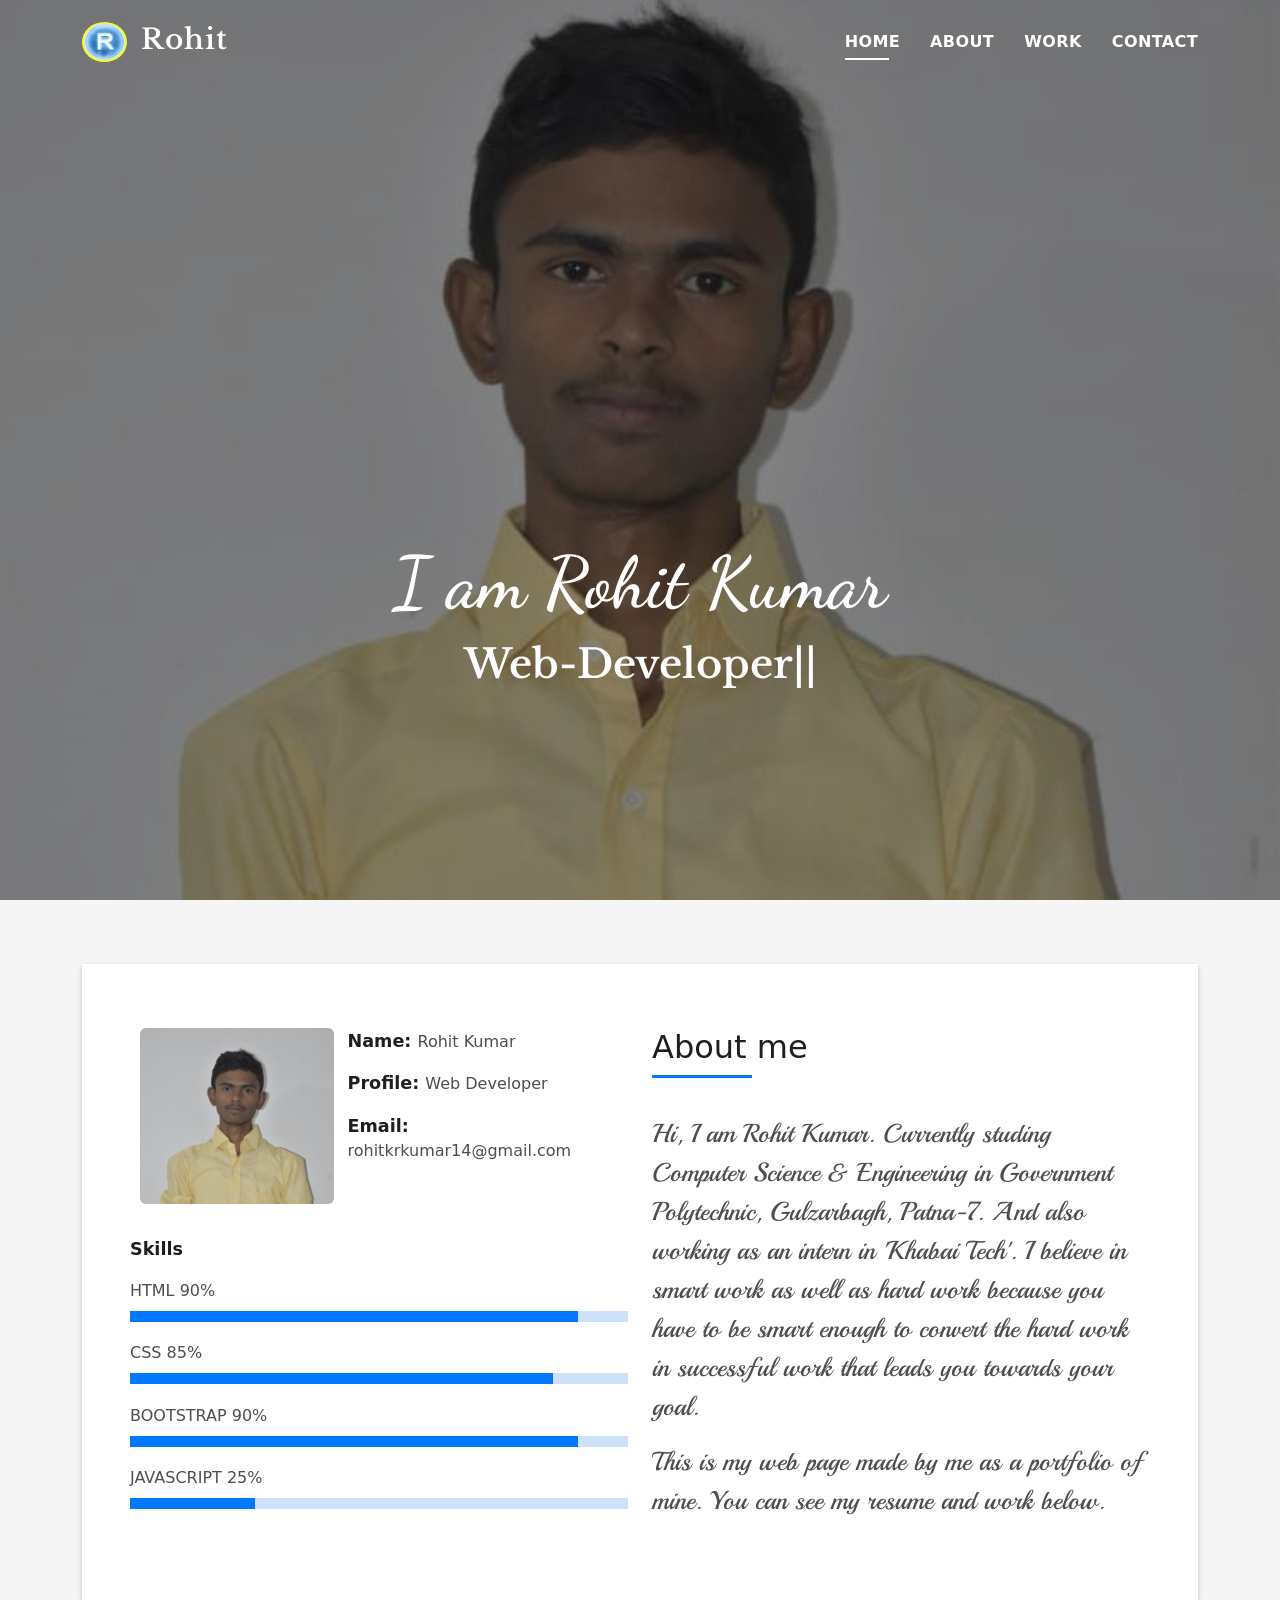
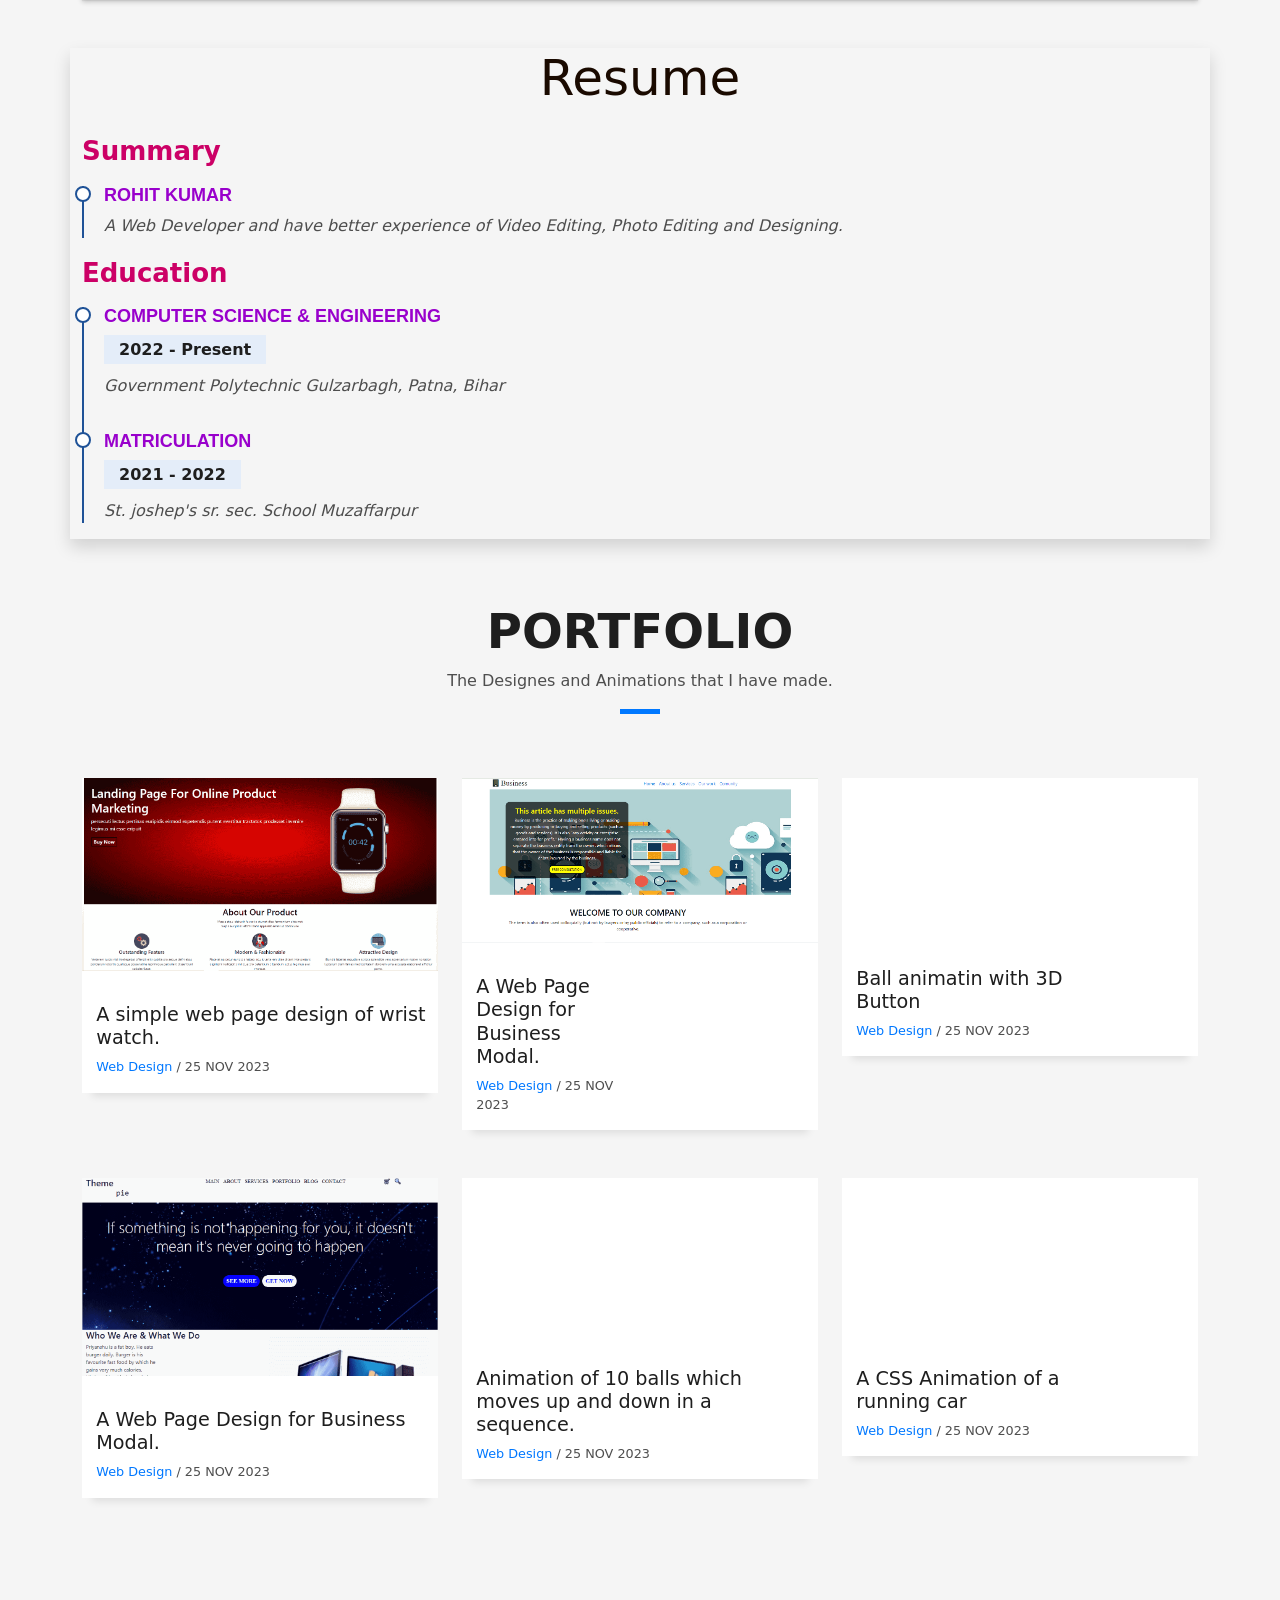
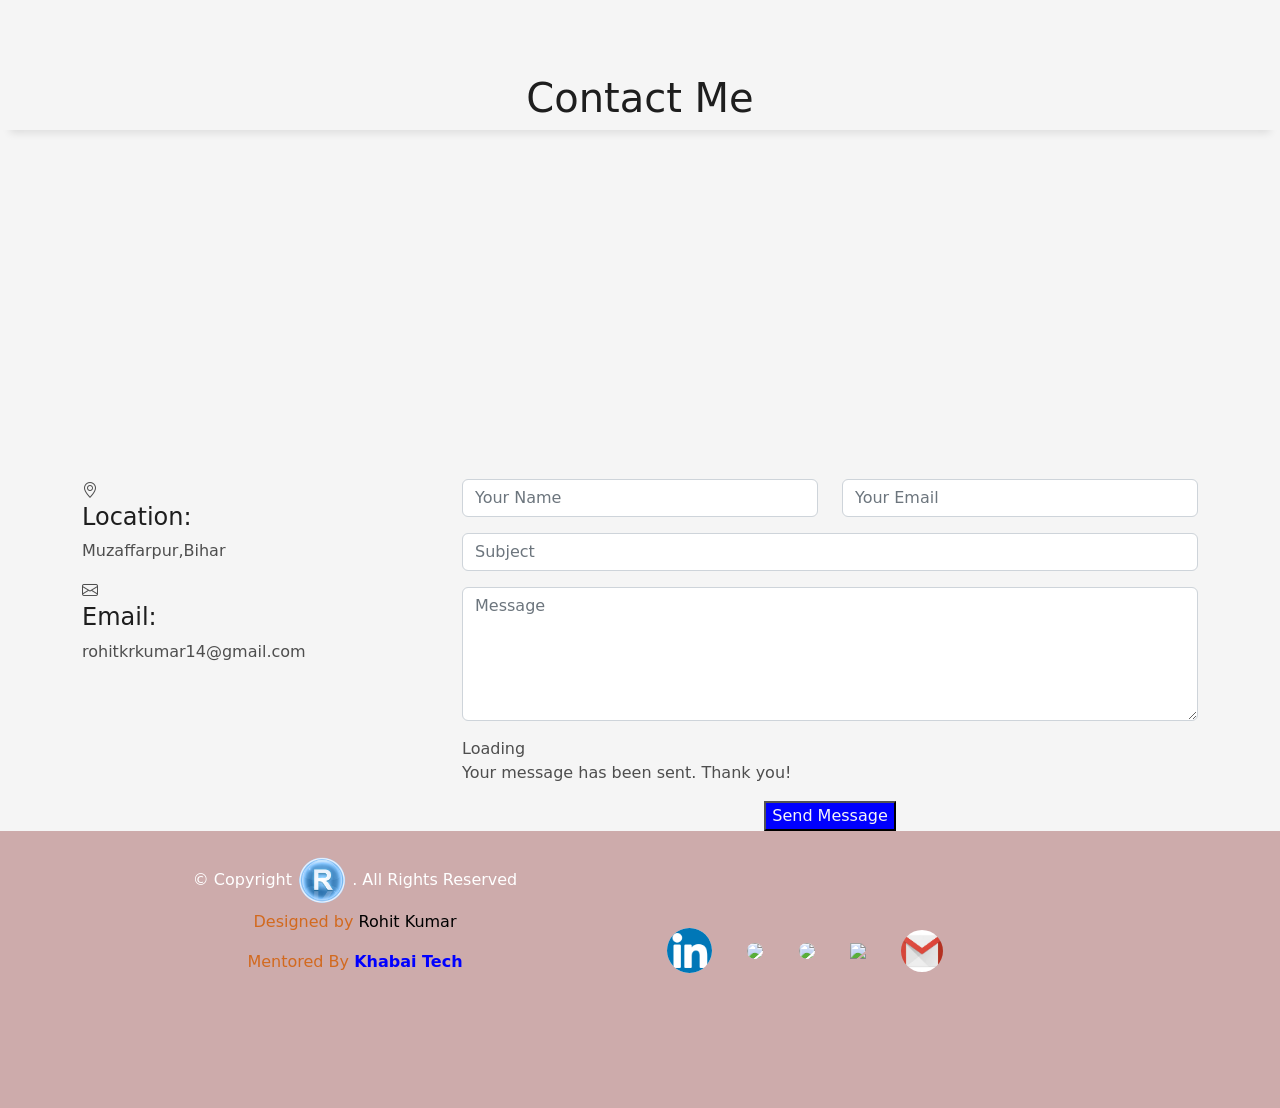
==== commit 4ab6a3b4: "updates" ====
--- a/index.html
+++ b/index.html
@@ -116,9 +116,9 @@
                       </div>
                     </div>
                     <span>BOOTSTRAP</span>
-                   <span >70%</span>
+                   <span >90%</span>
                     <div class="progress">
-                      <div class="progress-bar" role="progressbar" style="width: 70%" aria-valuenow="80" aria-valuemin="0" aria-valuemax="100">
+                      <div class="progress-bar" role="progressbar" style="width: 90%" aria-valuenow="90" aria-valuemin="0" aria-valuemax="100">
                       </div>
                     </div>
                     <span>JAVASCRIPT</span> 
@@ -358,7 +358,7 @@
       <div class="container" data-aos="fade-up">
 <br>
         <div>
-          <iframe style="border:0; width: 100%; height: 270px;" src="https://www.google.com/maps/embed?pb=!1m18!1m12!1m3!1d14331.11323734601!2d85.25343724571246!3d26.10615445289122!2m3!1f0!2f0!3f0!3m2!1i1024!2i768!4f13.1!3m3!1m2!1s0x39ed3d7870c22b85%3A0xbe3c3d494495d2d5!2sMarwan%2C%20Bihar%20843005!5e0!3m2!1sen!2sin!4v1701175951190!5m2!1sen!2sin" frameborder="0" allowfullscreen></iframe>
+          <iframe style="border:0; width: 100%; height: 270px;" src=https://www.google.com/maps/embed?pb=!1m18!1m12!1m3!1d57317.44499236804!2d85.34513706743044!3d26.12044479454181!2m3!1f0!2f0!3f0!3m2!1i1024!2i768!4f13.1!3m3!1m2!1s0x39ed10e8a3175529%3A0x7c2d919680f759d!2sMuzaffarpur%2C%20Bihar!5e0!3m2!1sen!2sin!4v1723824757026!5m2!1sen!2sin"  frameborder="0" allowfullscreen></iframe>
         </div>
 
         <div class="row mt-5">
@@ -368,7 +368,7 @@
               <div class="address">
                 <i class="bi bi-geo-alt"></i>
                 <h4>Location:</h4>
-                <p>Marwan , Muzaffarpur</p>
+                <p> Muzaffarpur,Bihar</p>
               </div>
 
               <div class="email">
@@ -377,11 +377,6 @@
                 <p>rohitkrkumar14@gmail.com</p>
               </div>
 
-              <div class="phone">
-                <i class="bi bi-phone"></i>
-                <h4>Call:</h4>
-                <p>+91 6200 3955 96</p>
-              </div>
 
             </div>
 
